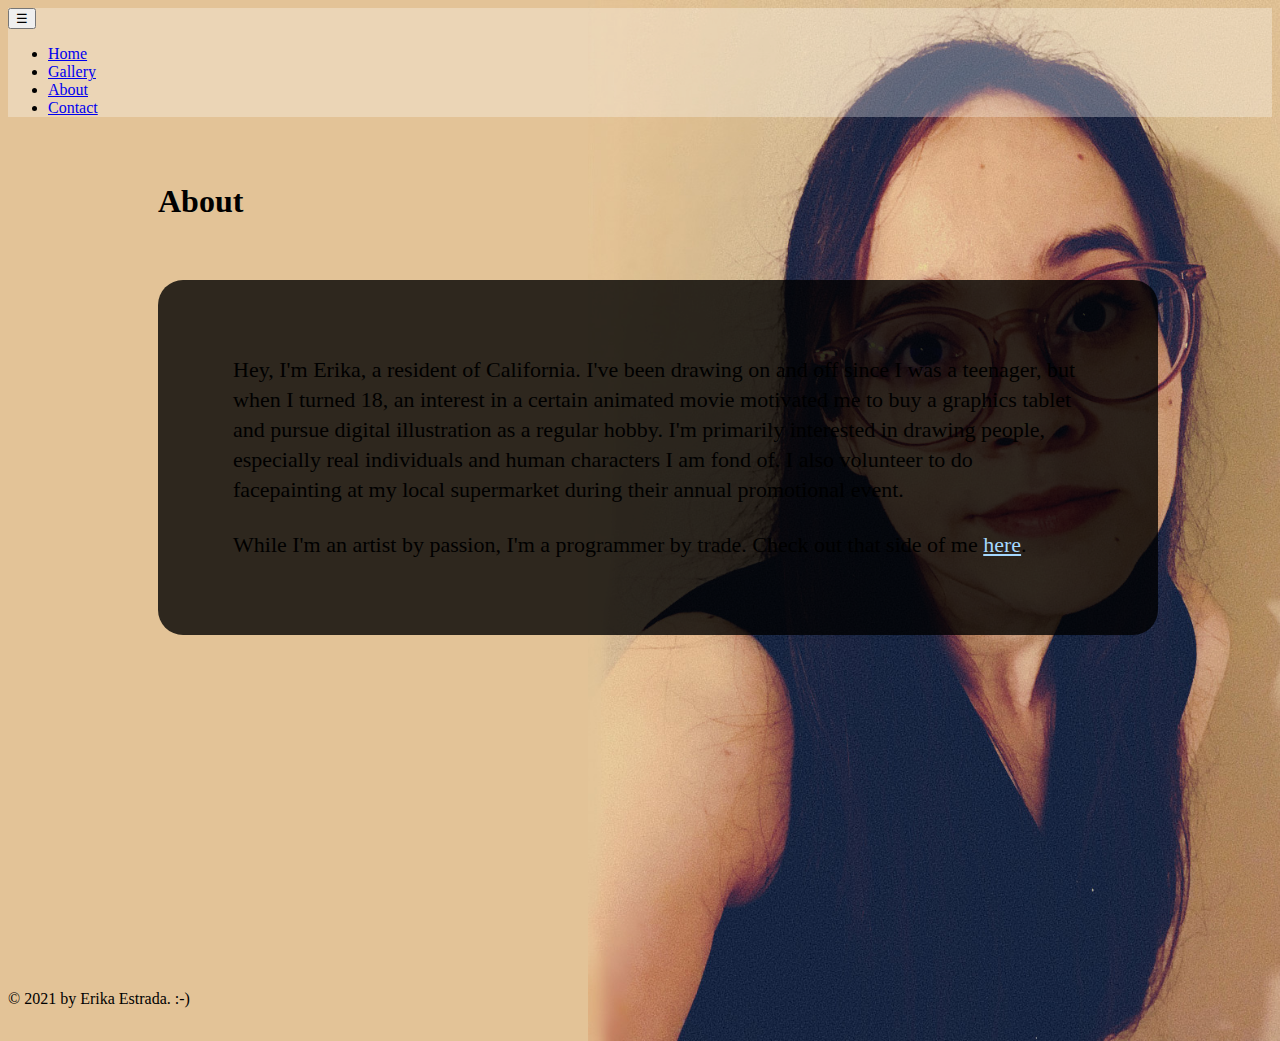
==== about.html @ 8aad222b "Initial commit" ====
<!DOCTYPE html>
<html lang="en-US" dir="ltr">
  <head>
    <meta charset="UTF-8" />
    <meta name="viewport" content="width=device-width, initial-scale=1.0">
    <title>Erika's Art - About</title>
    <meta name="description" content="About Erika Estrada" />
    <link rel="preconnect" href="https://fonts.googleapis.com">
    <link rel="preconnect" href="https://fonts.gstatic.com" crossorigin>
    <link href="https://fonts.googleapis.com/css2?family=Spartan&family=Sacramento&display=swap" rel="stylesheet">
    <link href="css/style2.css" rel="stylesheet" />
    <link href="css/about-style.css" rel="stylesheet" />
  </head>
  <body>
    <!-- *************** HEADER *************** -->
    <header>
      <nav aria-label="Main menu" class="horiz-menu">
        <button class="menu-btn">&#9776;</button>
        <ul>
          <li><a href="index2.html">Home</a></li>
          <li><a href="index2.html#gallery">Gallery</a></li>
          <li><a href="about.html">About</a></li>
          <li><a href="contact.html">Contact</a></li>
        </ul>
      </nav>
    </header>

    <!-- *************** MAIN *************** -->
    <div class="flex-wrapper">
      <main>
        <h1>About</h1>
        <section>
          <p>Hey, I'm Erika, a resident of California. I've been drawing on and off since I was a teenager, but when I turned 18, an interest in a certain animated movie motivated me to buy a graphics tablet and pursue digital illustration as a regular hobby. I'm primarily interested in drawing people, especially real individuals and human characters I am fond of. I also volunteer to do facepainting at my local supermarket during their annual promotional event.</p>
          <p>While I'm an artist by passion, I'm a programmer by trade. Check out that side of me <a href="file:///home/luis/tech-portfolio/index.html" aria-label="Tech portfolio">here</a>.</p>
        </section>
      </main>

      <!-- *************** FOOTER *************** -->
      <footer>
        <p>© 2021 by Erika&nbsp;Estrada. :-)</p>
      </footer>
    </div>
  </body>
  <script src="scripts/menu.js"></script>
</html>
---- css/about-style.css ----
body {
  /* background: url("../images/noah-huskey-nQlS-WDll3g-unsplash.jpg");
  background-size: cover;
  background-position: center right; */

  background: #e3c397 url("../images/IMG_2110(2).jpg");
  background-size: contain;
  background-repeat: no-repeat;
  background-position: right bottom;
}
header {
  height: 100%;
  background: rgba(255,255,255,0.3);
}
h1 {
  margin: 50px 150px 60px 150px;
  text-align: left;
}
section {
  background: rgba(0,0,0,0.8);
  margin-left: 150px;
  margin-bottom: 200px;
  padding: 50px 75px;
  max-width: 850px;
  border-radius: 25px;
  font-size: 22px;
  line-height: 30px;
}
p {
  margin: 25px 0;
}
section a {
  color: #a5d8ff;
}
.flex-wrapper {
  display: flex;
  min-height: 100vh;
  flex-direction: column;
  justify-content: space-between;
}


/* ---------- Responsive ---------- */
@media screen and (max-width:1200px) {
  h1 {
    margin: 40px 0 20px 0;
    text-align: center;
  }
  section {
    margin-left: auto;
    margin-right: auto;
  }
}
@media screen and (max-width:860px) {
  section {
    border-radius: 0;
    padding: 30px 40px;
    text-align: center;
    margin: 0;
  }
}
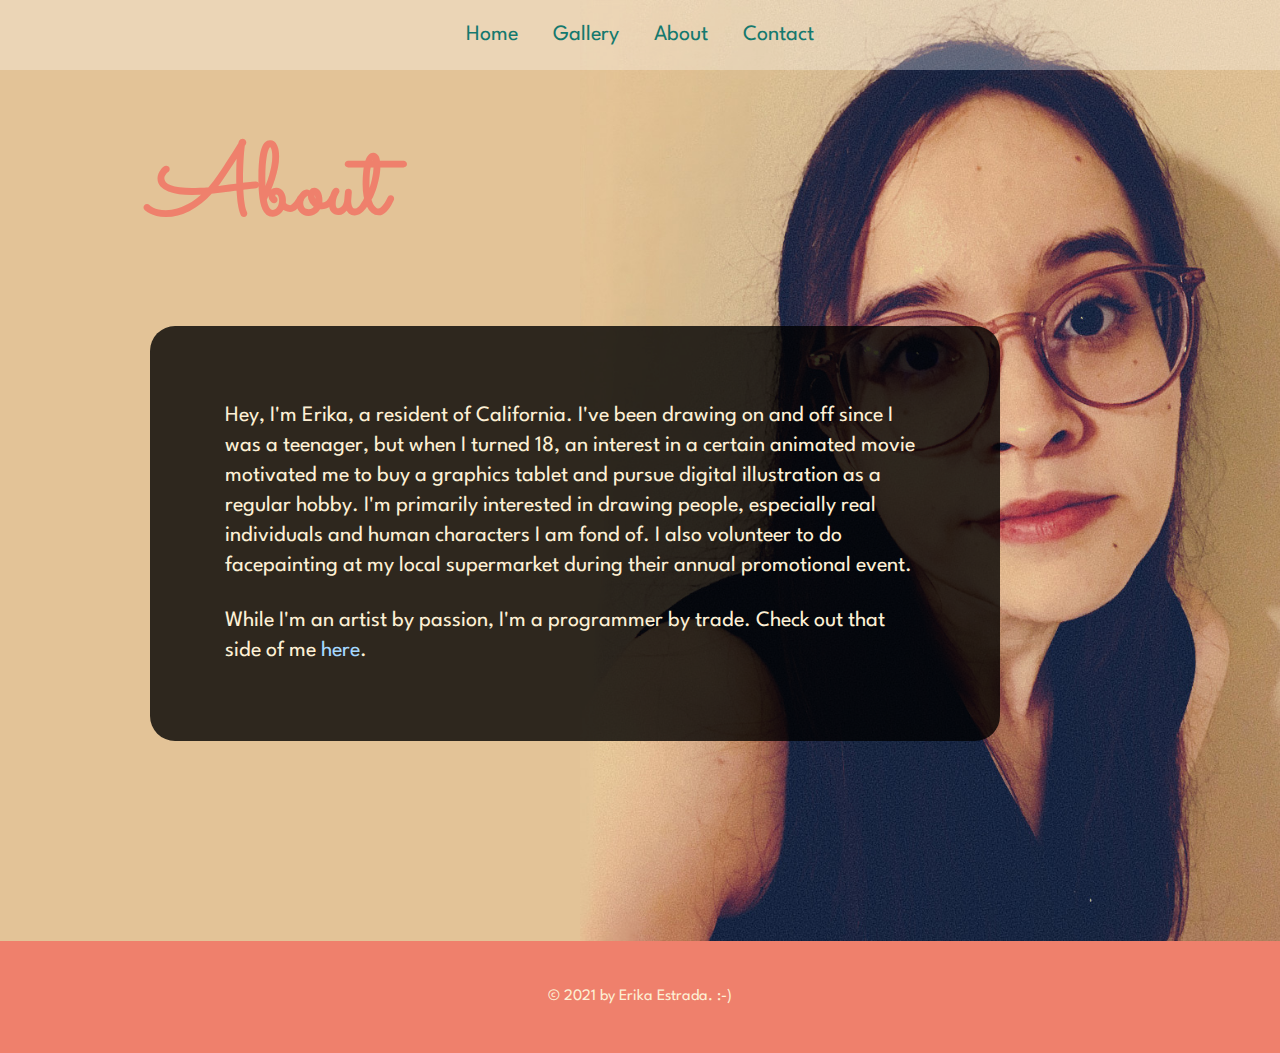
==== commit 709f805a: "Updated links" ====
--- a/about.html
+++ b/about.html
@@ -8,7 +8,7 @@
     <link rel="preconnect" href="https://fonts.googleapis.com">
     <link rel="preconnect" href="https://fonts.gstatic.com" crossorigin>
     <link href="https://fonts.googleapis.com/css2?family=Spartan&family=Sacramento&display=swap" rel="stylesheet">
-    <link href="css/style2.css" rel="stylesheet" />
+    <link href="css/style.css" rel="stylesheet" />
     <link href="css/about-style.css" rel="stylesheet" />
   </head>
   <body>
@@ -17,8 +17,8 @@
       <nav aria-label="Main menu" class="horiz-menu">
         <button class="menu-btn">&#9776;</button>
         <ul>
-          <li><a href="index2.html">Home</a></li>
-          <li><a href="index2.html#gallery">Gallery</a></li>
+          <li><a href="index.html">Home</a></li>
+          <li><a href="index.html#gallery">Gallery</a></li>
           <li><a href="about.html">About</a></li>
           <li><a href="contact.html">Contact</a></li>
         </ul>
@@ -31,7 +31,7 @@
         <h1>About</h1>
         <section>
           <p>Hey, I'm Erika, a resident of California. I've been drawing on and off since I was a teenager, but when I turned 18, an interest in a certain animated movie motivated me to buy a graphics tablet and pursue digital illustration as a regular hobby. I'm primarily interested in drawing people, especially real individuals and human characters I am fond of. I also volunteer to do facepainting at my local supermarket during their annual promotional event.</p>
-          <p>While I'm an artist by passion, I'm a programmer by trade. Check out that side of me <a href="file:///home/luis/tech-portfolio/index.html" aria-label="Tech portfolio">here</a>.</p>
+          <p>While I'm an artist by passion, I'm a programmer by trade. Check out that side of me <a href="https://eest12.github.io/" aria-label="Tech portfolio">here</a>.</p>
         </section>
       </main>
 
--- a/css/style.css
+++ b/css/style.css
@@ -0,0 +1,338 @@
+/* COLORS
+ * https://coolors.co/46494c-ef806c-fdf0d5-15796e-a5d8ff
+ * #46494c - dark gray
+ * #ef806c - pink
+ * #fdf0d5 - white
+ * #15796e - blue
+ * #a5d8ff - light blue
+*/
+
+
+/* ---------- Global ---------- */
+html {
+  box-sizing: border-box;
+  scroll-behavior: smooth;
+}
+*, *:before, *:after {
+  box-sizing: inherit;
+}
+body {
+  margin: 0;
+  padding: 0;
+  background: #ef806c;
+  color: #fdf0d5;
+  font-family: 'Spartan', sans-serif;
+}
+a {
+  text-decoration: none;
+  color: #15796e;
+}
+a:hover {
+  color: #ef806c;
+  border-bottom-width: 2px;
+  border-bottom-style: solid;
+}
+h1, h2, h3 {
+  text-align: center;
+}
+h1, h3 {
+  font-family: 'Sacramento', cursive;
+}
+
+
+/* ---------- Header ---------- */
+.parallax {
+  height: 1000px;
+  width: 100%;
+  background: url("../images/jess-bailey-l3N9Q27zULw-unsplash(2).jpg");
+  background-size: cover;
+  background-position: 0% 70%;
+  position: fixed;
+  z-index: -1;
+}
+header {
+  height: 1000px;
+}
+.horiz-menu {
+  font-size: 22px;
+  text-align: center;
+  padding: 25px 0;
+  /* background: rgba(0,0,0,0.05); */
+}
+.horiz-menu button {
+  display: none;
+}
+.horiz-menu ul, .vert-menu-open ul {
+  list-style: none;
+  margin: 0;
+  padding: 0;
+}
+.horiz-menu li {
+  display: inline;
+}
+.horiz-menu a {
+  /* padding: 10px 15px; */
+  padding: 5px 5px;
+  margin: 0 10px;
+}
+.vert-menu-closed button, .vert-menu-open button {
+  font-size: 30px;
+  margin: 12px;
+  /* padding: 5px 14px 8px 14px; */
+  width: 50px;
+  height: 50px;
+  background: none;
+  border: 1px #46494c solid;
+  border-radius: 3px;
+  cursor: pointer;
+}
+.vert-menu-closed ul {
+  display: none;
+}
+.vert-menu-open {
+  font-size: 40px;
+  padding-bottom: 50px;
+  background: #46494c;
+  position: fixed;
+  top: 0;
+  left: 0;
+  width: 100%;
+  height: 100%;
+}
+.vert-menu-open button {
+  color: #fdf0d5;
+  border-color: #fdf0d5;
+}
+/* .vert-menu-open .menu-flex {
+  display: flex;
+  height: 100%;
+} */
+/* .vert-menu-open ul {
+  text-align: center;
+  margin: auto;
+} */
+/* .vert-menu-open li {
+  margin: 40px 0;
+} */
+.vert-menu-open ul {
+  display: flex;
+  flex-direction: column;
+  justify-content: center;
+  height: 50%;
+  margin-top: 20%;
+}
+.vert-menu-open li {
+  margin: auto;
+}
+.vert-menu-open a {
+  color: #fdf0d5;
+}
+.vert-menu-open a:hover {
+  color: #ef806c;
+}
+h1 {
+  margin-top: 200px;
+  margin-bottom: 0;
+  color: #ef806c;
+  font-size: 100px;
+}
+h2 {
+  font-size: 30px;
+  color: #46494c;
+  margin-top: 0;
+}
+
+
+/* ---------- Gallery ---------- */
+.overlay {
+  position: fixed;
+  top: 0;
+  bottom: 0;
+  left: 0;
+  right: 0;
+  background: rgba(0, 0, 0, 0.9);
+  transition: opacity 500ms;
+  visibility: hidden;
+  opacity: 0;
+  z-index: 1;
+}
+/* .overlay:target {
+  visibility: visible;
+  opacity: 1;
+} */
+
+/* recomment */
+/* .popup {
+  transition: opacity 500ms;
+  text-align: center;
+  visibility: hidden;
+  opacity: 0;
+  position: fixed;
+  top: 80px;
+  bottom: 50px;
+  left: 50px;
+  right: 50px;
+  z-index: 2;
+  overflow-x: auto;
+  overflow-y: hidden;
+} */
+/* .popup img {
+  height: 100%; */
+  /* height: auto; */
+/* } */
+
+.popup {
+  transition: opacity 500ms;
+  /* border: 10px red solid; */
+  background-size: contain;
+  background-repeat: no-repeat;
+  background-position: center;
+}
+
+.popup-large-screen {
+  height: 90%;
+  width: 80%;
+  position: fixed;
+  top: 5%; /* half of 100-height */
+  left: 10%; /* half of 100-width */
+}
+
+.popup-small-screen {
+  height: 100%;
+  width: 100%;
+}
+
+/* .popup {
+  visibility: hidden;
+  opacity: 0;
+  position: fixed;
+  height: 80%;
+  left: 0;
+  top: 0;
+  margin: 5% 5%;
+} */
+/* .overlay img {
+  height: 70%;
+  margin: 15% auto;
+  position: relative;
+} */
+.overlay button {
+  font-size: 30px;
+  color: #fdf0d5;
+  background-color: rgba(0, 0, 0, 0.7);
+  border: none;
+}
+.overlay button:hover {
+  background: #ef806c;
+  cursor: pointer;
+}
+.close {
+  position: absolute;
+  top: 20px;
+  right: 30px;
+  padding: 10px 25px 15px 25px;
+  border-radius: 8px;
+}
+.previous, .next {
+  position: absolute;
+  /* top: 400px; */
+  top: 40%;
+  /* padding: 50px 25px; */
+}
+.previous {
+  left: 0;
+  border-top-right-radius: 80px;
+  border-bottom-right-radius: 80px;
+  padding: 50px 40px 50px 10px;
+}
+.next {
+  right: 0;
+  border-top-left-radius: 80px;
+  border-bottom-left-radius: 80px;
+  padding: 50px 10px 50px 40px;
+}
+h3 {
+  font-size: 100px;
+  padding: 200px 0;
+  margin: 0 auto;
+  /* color: #a5d8ff; */
+  background: #ef806c;
+}
+.gallery-grid {
+  /* display: grid;
+  width: 100%;
+  grid-template-columns: repeat(3, 1fr);
+  grid-template-rows: repeat(4, 500px);
+  grid-gap: 10px; */
+
+  display: grid;
+  grid-template-columns: repeat(4, 1fr);
+  grid-auto-rows: 650px;
+  /* grid-auto-flow: row dense; */
+  /* grid-gap: 10px; */
+}
+.img-container {
+  overflow: hidden;
+}
+.img-container:hover {
+  /* width: 105%;
+  height: 105%; */
+  /* margin: -10px; */
+  /* z-index: 0; */
+}
+.img-container:hover .thumbnail {
+  /* transform: scale(1.05); */
+}
+.thumbnail {
+  width: 100%;
+  height: 100%;
+  object-fit: cover;
+  /* border: 5px solid #ef806c;
+  border-radius: 15px; */
+  transition: .5s ease;
+  cursor: pointer;
+}
+.thumbnail:hover {
+  /* opacity: 0.6; */
+  /* margin: -10px; */
+  transform: scale(1.05);
+}
+.span-one {
+  grid-column-end: span 1;
+}
+.span-two {
+  grid-column-end: span 2;
+}
+.span-three {
+  grid-column-end: span 3;
+}
+
+
+/* ---------- Footer ---------- */
+footer {
+  text-align: center;
+  padding: 20px;
+  background: #ef806c;
+  line-height: 22px;
+}
+footer a:hover {
+  color: inherit;
+}
+
+
+/* ---------- Responsive ---------- */
+@media screen and (max-width:1000px) {
+  .span-one, .span-two, .span-three {
+    grid-column-end: span 4;
+  }
+}
+@media screen and (max-width:535px) {
+  /* header a {
+    margin: 0;
+  } */
+  h1 {
+    margin-top: 120px;
+    margin-bottom: 40px;
+    line-height: 100px;
+  }
+}
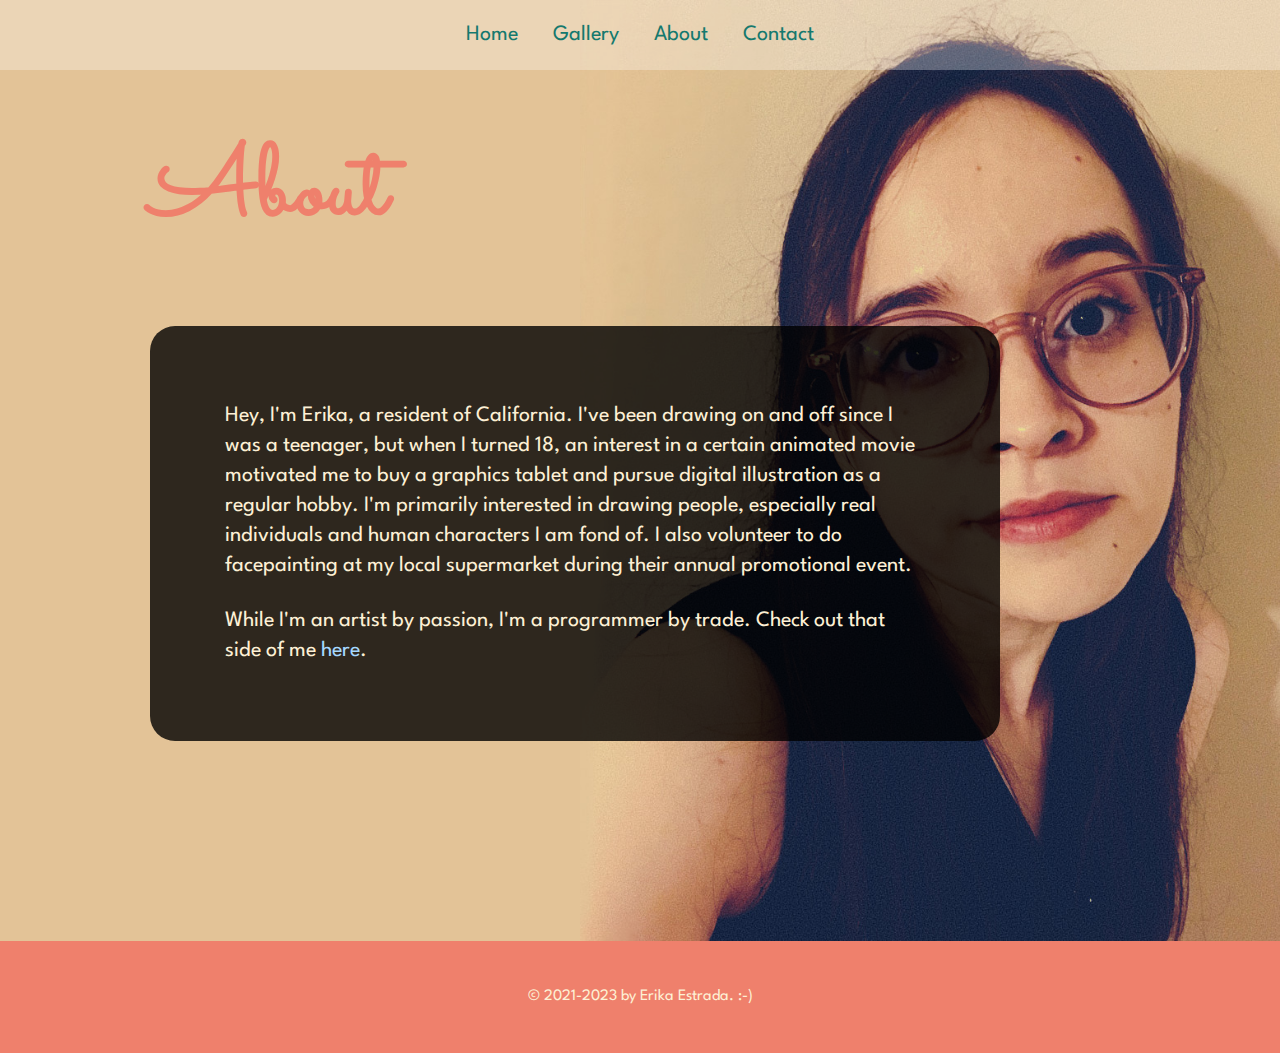
==== commit aaf6219c: "Updated copyright years. Updated README to include a webpage screenshot and a link to the live site." ====
--- a/about.html
+++ b/about.html
@@ -10,6 +10,10 @@
     <link href="https://fonts.googleapis.com/css2?family=Spartan&family=Sacramento&display=swap" rel="stylesheet">
     <link href="css/style.css" rel="stylesheet" />
     <link href="css/about-style.css" rel="stylesheet" />
+    <link rel="apple-touch-icon" sizes="180x180" href="images/favicon_io/apple-touch-icon.png">
+    <link rel="icon" type="image/png" sizes="32x32" href="images/favicon_io/favicon-32x32.png">
+    <link rel="icon" type="image/png" sizes="16x16" href="images/favicon_io/favicon-16x16.png">
+    <link rel="manifest" href="images/favicon_io/site.webmanifest">
   </head>
   <body>
     <!-- *************** HEADER *************** -->
@@ -37,7 +41,7 @@
 
       <!-- *************** FOOTER *************** -->
       <footer>
-        <p>© 2021 by Erika&nbsp;Estrada. :-)</p>
+        <p>© 2021-2023 by Erika&nbsp;Estrada. :-)</p>
       </footer>
     </div>
   </body>
